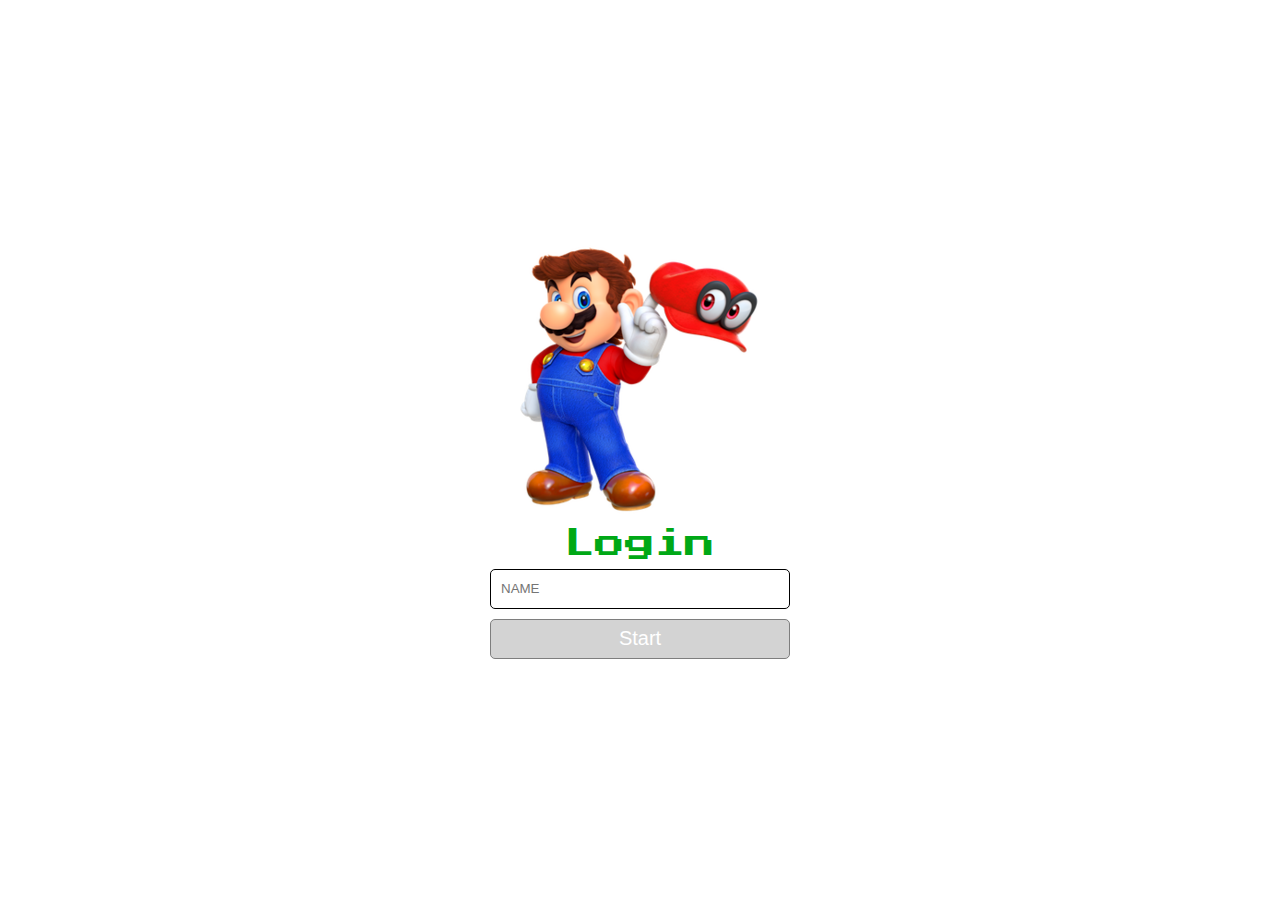
==== login.html @ b138492f "login feito" ====
<!DOCTYPE html>
<html lang="pt-br">
<head>
    <meta charset="UTF-8">
    <meta name="viewport" content="width=device-width, initial-scale=1.0">
    <title>login</title>
    <link rel="stylesheet" href="style.css">
    <script src="script.js" defer></script>
</head>
<body>
    <form action="" class="login-forma">

        <div id="login">
            <img src="./image/Mario_(personagem).png" alt="">
            <h1>Login</h1>
            
            <input type="text" placeholder="NAME" id="username">
            <button type="submit" disabled id="start-button">Start</button>
        </div>
    </form>

</body>
</html>
---- style.css ----
@import url('https://fonts.googleapis.com/css2?family=Poppins:ital,wght@0,100;0,200;0,300;0,400;0,500;0,600;0,700;0,800;0,900;1,100;1,200;1,300;1,400;1,500;1,600;1,700;1,800;1,900&family=Press+Start+2P&display=swap');

*{
    margin: 0;
    padding: 0;
    box-sizing: border-box;
}

.cenario{
    width: 100% ;
    height: 500px;
    margin: 0 auto; 
    border-bottom: 20px solid #00a816;
    background: linear-gradient(#87ceeb,#e0f6ff);
    position: relative;
    overflow: hidden;
}

.pipe{
    width: 50px;
    position: absolute;
    bottom: 0;
    animation: move-pipe 2s linear infinite;
    
}

.mario{
    width: 110px;
    bottom: 0;
    position: absolute;
    
}
.jump{
    
    animation: jump 500ms ease-out ; 
}
.clouds{
    position: absolute;
    width: 500px;
    animation: clouds-animation 20s linear infinite;
}

@keyframes move-pipe {
    from{
        right: -80px;
    }to{
        right: 100%;
    }
}

@keyframes jump {
    0% {bottom: 0;}


    40%{bottom: 120px;}

    50%{bottom: 120px;}

    60%{bottom: 120px;} 


    100%{bottom: 0;}
}

@keyframes clouds-animation{
    from{
        right: -500px;
    }to{
        right: 100%;
    }
}


/* LOGIN DO GAME  */
#login {
    background-color: #ffffff;
    width: 100%;
    height: 100vh;
    display: flex;
    flex-direction: column;
    justify-content: center;
    align-items: center;
    gap: 10PX;
    font-family: "press start 2p" , sans-serif;     


    & h1{
        color: #00a816;
        font-weight: 400;
        font-size: 30px;
    }

    & input{
        width: 300px;
        height: 40px;
        border: 1px solid #000000;
        border-radius: 5px;
        padding: 10px;
    }

    & button{
        width: 300px;
        height: 40px;
        border: 1px solid #000000;    
        border-radius: 5px;
        background-color: #00a816;
        color: #ffffff;
        cursor: pointer;
        font-size: 20px;
    }
    
   
    
    & button:disabled{
        background-color: darkgray;
        opacity: 0.5;
        cursor: not-allowed;
    }

  
}
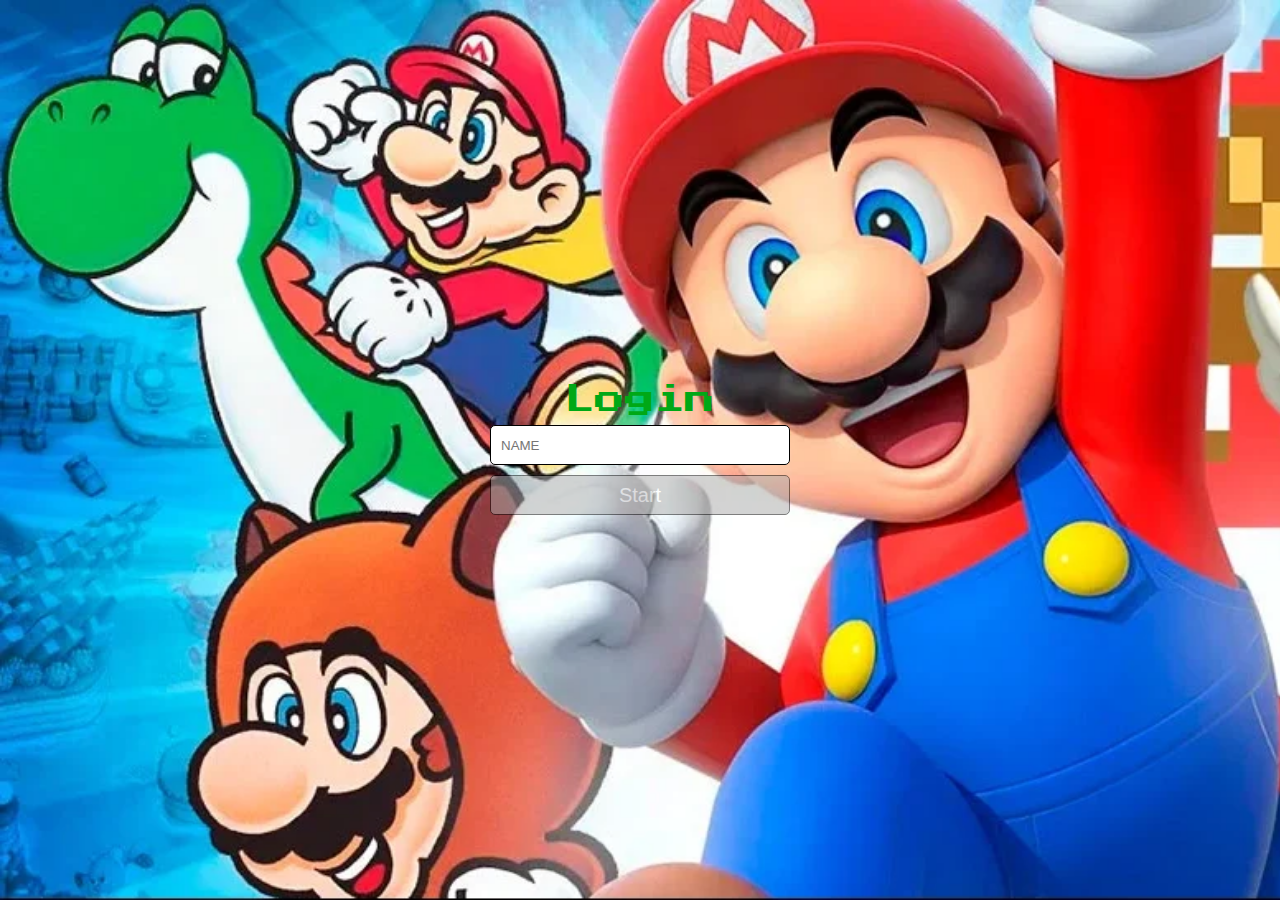
==== commit 37ec051d: "musica ok" ====
--- a/login.html
+++ b/login.html
@@ -8,17 +8,18 @@
     <script src="script.js" defer></script>
 </head>
 <body>
+
+
     <form action="" class="login-forma">
 
         <div id="login">
-            <img src="./image/Mario_(personagem).png" alt="">
+            <!-- <img src="./image/Mario_(personagem).png" alt=""> -->
             <h1>Login</h1>
             
             <input type="text" placeholder="NAME" id="username">
             <button type="submit" disabled id="start-button">Start</button>
         </div>
     </form>
-
 </body>
 </html>
 
--- a/style.css
+++ b/style.css
@@ -4,6 +4,10 @@
     margin: 0;
     padding: 0;
     box-sizing: border-box;
+}
+
+body{
+    overflow: hidden;
 }
 
 .cenario{
@@ -40,6 +44,20 @@
     animation: clouds-animation 20s linear infinite;
 }
 
+.bill{
+    position: absolute;
+    width: 100px;
+    bottom: 0;
+    animation: bill 1.5s linear infinite;
+}
+
+.abaixar{
+    position: absolute;
+    width: 100px;
+    bottom: 0;
+    display: none;
+}
+
 @keyframes move-pipe {
     from{
         right: -80px;
@@ -70,10 +88,17 @@
     }
 }
 
+@keyframes bill{
+    0%{right: -100px;}
+
+    100%{right: 100%;}
+}
+
 
 /* LOGIN DO GAME  */
 #login {
-    background-color: #ffffff;
+    background-image: url("./image/mario-bros-origem-curiosidades-e-jogos-gratuitos-da-franquia-e1673273306276.webp");
+    background-size: cover;
     width: 100%;
     height: 100vh;
     display: flex;
@@ -81,15 +106,15 @@
     justify-content: center;
     align-items: center;
     gap: 10PX;
-    font-family: "press start 2p" , sans-serif;     
-
-
+    font-family: "press start 2p" , sans-serif;    
+    
+    
     & h1{
         color: #00a816;
         font-weight: 400;
         font-size: 30px;
     }
-
+    
     & input{
         width: 300px;
         height: 40px;
@@ -97,7 +122,7 @@
         border-radius: 5px;
         padding: 10px;
     }
-
+    
     & button{
         width: 300px;
         height: 40px;
@@ -118,4 +143,61 @@
     }
 
   
-}+}
+
+/* page do game over */
+
+#game-over{
+    position: absolute;
+    width: 100%;
+    height: 100vh;
+    display: flex;
+    flex-direction: column;
+    justify-content: center;
+    align-items: center;
+    gap: 10PX;
+    font-family: "press start 2p" , sans-serif;
+    font-size: 70px;
+
+    & img{
+        width: 200px;
+    }
+
+    & button{
+        width: 200px;
+        height: 40px;
+        border: 1px solid #000000;    
+        border-radius: 20px;
+        background-color: #06ee259f;
+        color: #000000;
+        cursor: pointer;
+        font-size: 20px;
+        font-family: "press start 2p" , sans-serif;
+        animation: button-animation 1s ease-in-out infinite;
+
+    }
+
+}
+
+@keyframes button-animation{
+    0%{
+        transform: scale(1);
+    }
+    50%{
+        transform: scale(1.1);
+    }
+    100%{
+        transform: scale(1);
+    }
+}
+
+@keyframes nome-game-over {
+    0% {
+        transform: translateY(1000px);
+        opacity: 0;
+    }
+    100% {
+        transform: translateY(0);
+        opacity: 1;
+    }
+}
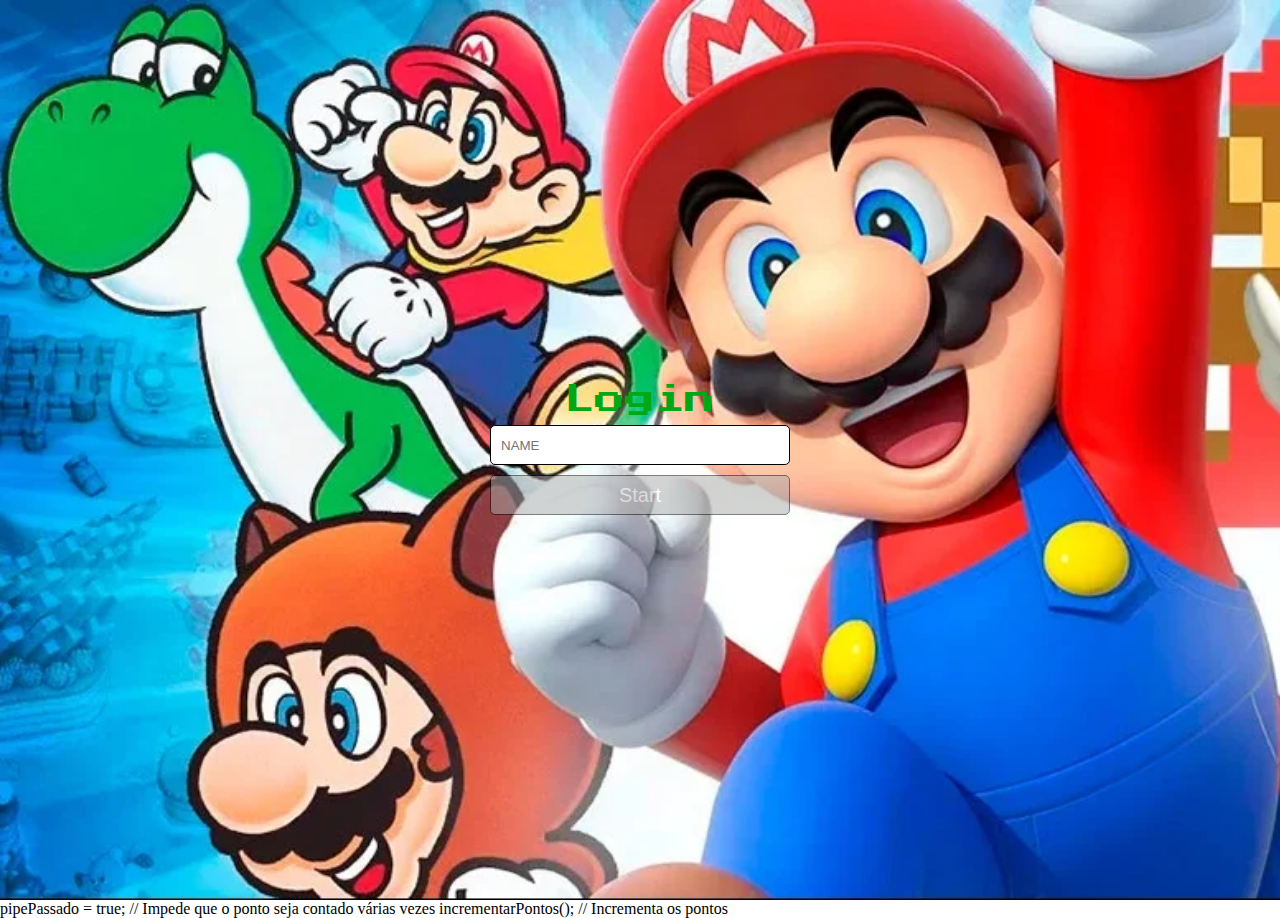
==== commit 69d2ec66: "jogo feito" ====
--- a/login.html
+++ b/login.html
@@ -1,25 +1,24 @@
 <!DOCTYPE html>
 <html lang="pt-br">
-<head>
-    <meta charset="UTF-8">
-    <meta name="viewport" content="width=device-width, initial-scale=1.0">
+  <head>
+    <meta charset="UTF-8" />
+    <meta name="viewport" content="width=device-width, initial-scale=1.0" />
     <title>login</title>
-    <link rel="stylesheet" href="style.css">
+    <link rel="stylesheet" href="style.css" />
     <script src="script.js" defer></script>
-</head>
-<body>
+  </head>
+  <body>
+    <form action="" class="login-forma">
+      <div id="login">
+        <!-- <img src="./image/Mario_(personagem).png" alt=""> -->
+        <h1>Login</h1>
 
+        <input type="text" placeholder="NAME" id="username" />
+        <button type="submit" disabled id="start-button">Start</button>
+      </div>
+    </form>
+  </body>
 
-    <form action="" class="login-forma">
-
-        <div id="login">
-            <!-- <img src="./image/Mario_(personagem).png" alt=""> -->
-            <h1>Login</h1>
-            
-            <input type="text" placeholder="NAME" id="username">
-            <button type="submit" disabled id="start-button">Start</button>
-        </div>
-    </form>
-</body>
+  pipePassado = true; // Impede que o ponto seja contado várias vezes
+  incrementarPontos(); // Incrementa os pontos
 </html>
-
--- a/style.css
+++ b/style.css
@@ -13,18 +13,27 @@
 .cenario{
     width: 100% ;
     height: 500px;
-    margin: 0 auto; 
+    margin-bottom: 500px; 
     border-bottom: 20px solid #00a816;
     background: linear-gradient(#87ceeb,#e0f6ff);
     position: relative;
     overflow: hidden;
 }
 
+#info{
+    display: flex;
+    justify-content: space-around;
+    align-items: center;
+    padding: 25px;
+    font-size: 20px;
+    font-family: "Press Start 2p" , sans-serif;
+}
+
 .pipe{
     width: 50px;
     position: absolute;
     bottom: 0;
-    animation: move-pipe 2s linear infinite;
+    animation: move-pipe 2s linear infinite;     
     
 }
 
@@ -47,7 +56,7 @@
 .bill{
     position: absolute;
     width: 100px;
-    bottom: 0;
+    bottom: 15px;
     animation: bill 1.5s linear infinite;
 }
 
@@ -55,7 +64,6 @@
     position: absolute;
     width: 100px;
     bottom: 0;
-    display: none;
 }
 
 @keyframes move-pipe {
@@ -155,7 +163,6 @@
     flex-direction: column;
     justify-content: center;
     align-items: center;
-    gap: 10PX;
     font-family: "press start 2p" , sans-serif;
     font-size: 70px;
 
@@ -200,4 +207,4 @@
         transform: translateY(0);
         opacity: 1;
     }
-}
+}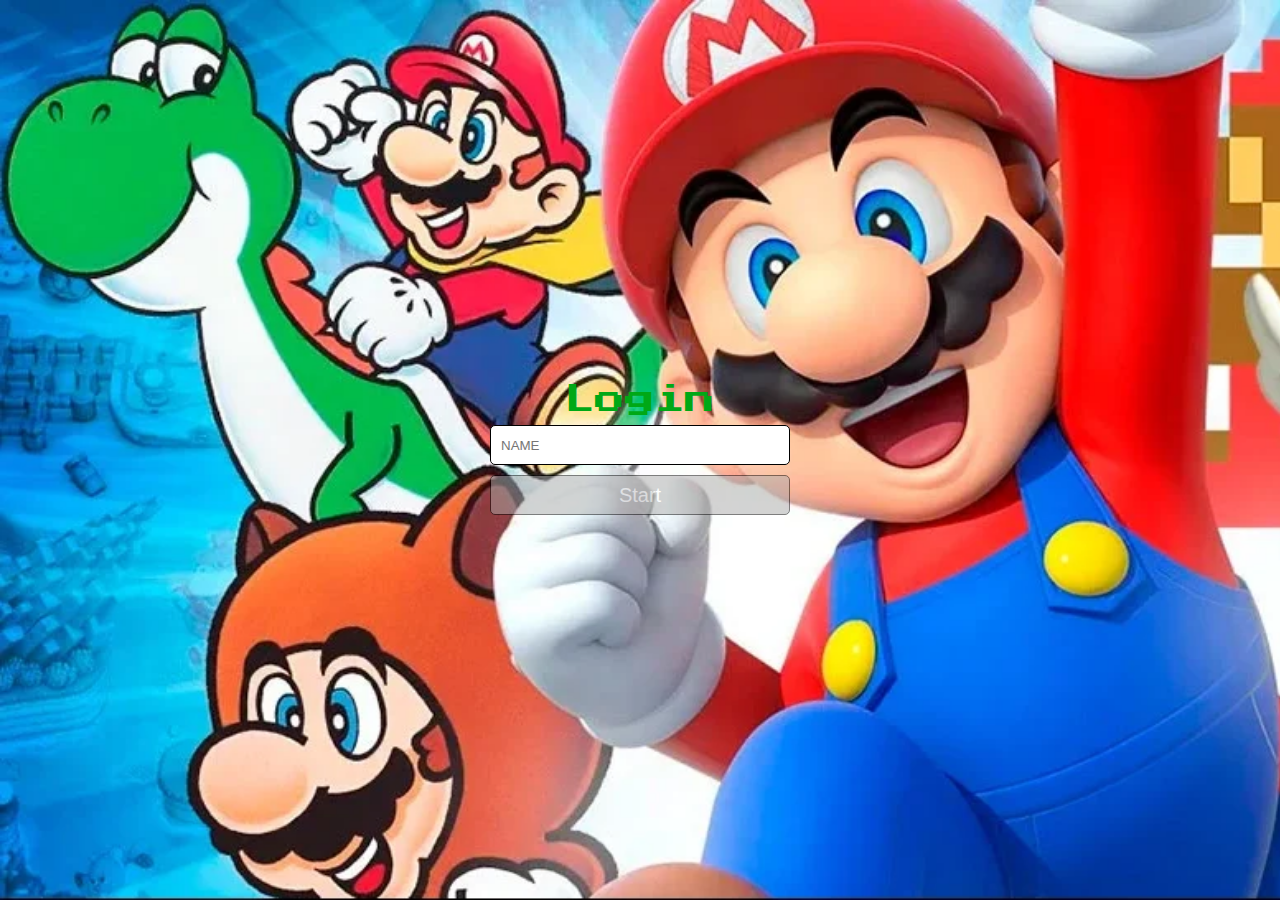
==== commit 3f06e54c: "quae la" ====
--- a/login.html
+++ b/login.html
@@ -19,6 +19,4 @@
     </form>
   </body>
 
-  pipePassado = true; // Impede que o ponto seja contado várias vezes
-  incrementarPontos(); // Incrementa os pontos
 </html>
--- a/style.css
+++ b/style.css
@@ -27,6 +27,7 @@
     padding: 25px;
     font-size: 20px;
     font-family: "Press Start 2p" , sans-serif;
+
 }
 
 .pipe{
